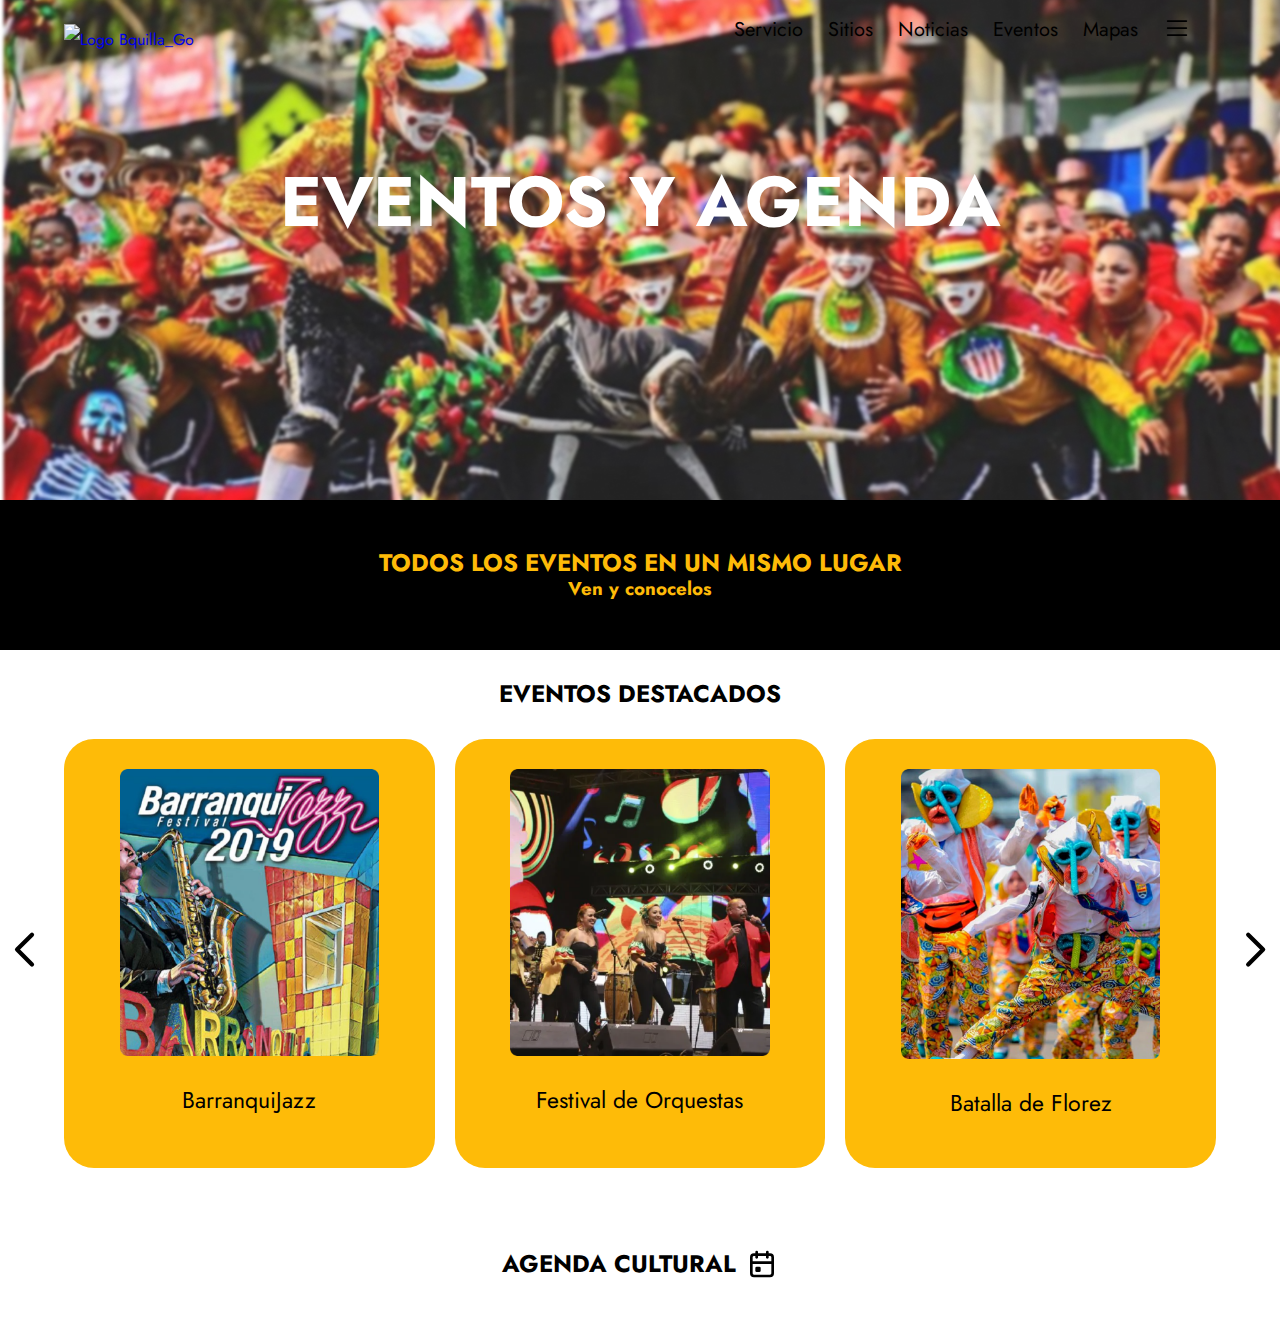
==== html/eventos.html @ a61be2a9 "adelanto eventos" ====
<!DOCTYPE html>
<html lang="en">

<head>
    <meta charset="UTF-8">
    <meta http-equiv="X-UA-Compatible" content="IE=edge">
    <meta name="viewport" content="width=device-width, initial-scale=1.0">
    <title>Eventos Bquilla-Go</title>

    <link rel="stylesheet" href="../styles/eventos.css">
    <!-- Font -->
    <link rel="preconnect" href="https://fonts.gstatic.com">
    <link href="https://fonts.googleapis.com/css2?family=Jost:wght@400;700&display=swap" rel="stylesheet">
</head>

<body>
    <header class="header">
        <div class="contenedor">
            <div class="barra">
                <div class="cont-logo">
                    <a class="logo" href="index.html">
                        <img class="logo_img" src="../images/Ventana_Principal/logoBquilla.png" alt="Logo Bquilla_Go">
                    </a>
                </div>
                <nav class="navegacion">
                    <a class="navegacion__enlace" href="#">Servicio</a>
                    <a class="navegacion__enlace" href="#">Sitios</a>
                    <a class="navegacion__enlace" href="noticias.html">Noticias</a>
                    <a class="navegacion__enlace" href="eventos.html">Eventos</a>
                    <a class="navegacion__enlace" href="#">Mapas</a>
                    <a class="navegacion__enlace" href="#">
                        <svg xmlns="http://www.w3.org/2000/svg" class="icon icon-tabler icon-tabler-menu-2" width="28"
                            height="28" viewBox="0 0 24 24" stroke-width="1.5" stroke="#000000" fill="none"
                            stroke-linecap="round" stroke-linejoin="round">
                            <path stroke="none" d="M0 0h24v24H0z" fill="none" />
                            <line x1="4" y1="6" x2="20" y2="6" />
                            <line x1="4" y1="12" x2="20" y2="12" />
                            <line x1="4" y1="18" x2="20" y2="18" />
                        </svg>
                    </a>

                </nav>
            </div>
        </div>
        <div class="header__texto">
            <h2>Eventos y Agenda</h2>
        </div>
    </header>
    <section class="frase">
        <div class="contenedor cont-frase">
            <div class="contenedor-frase">
                <h2>Todos los eventos en un mismo lugar</h1>
                    <h3>Ven y conocelos</h3>
            </div>
        </div>
    </section>
    <section class="cont-eventos">
        <div class="arrow-left">
            <svg xmlns="http://www.w3.org/2000/svg" class="h-6 w-6" fill="none" viewBox="0 0 24 24"
                stroke="currentColor">
                <path stroke-linecap="round" stroke-linejoin="round" stroke-width="2" d="M15 19l-7-7 7-7" />
            </svg>
        </div>
        <div class="arrow-right">
            <svg xmlns="http://www.w3.org/2000/svg" class="h-6 w-6" fill="none" viewBox="0 0 24 24"
                stroke="currentColor">
                <path stroke-linecap="round" stroke-linejoin="round" stroke-width="2" d="M9 5l7 7-7 7" />
            </svg>
        </div>
        <div class="contenedor c-eventos">
            <h2>Eventos Destacados</h2>
            <div class="eventos">
                <div class="evento">
                    <a href="#">
                        <div class="img-evento">
                            <img src="../images/eventos/Rectangle 9.png" alt="Festival de Orquestas">
                        </div>
                        <div class="info-evento">
                            <h3>BarranquiJazz</h3>
                        </div>
                    </a>
                </div>
                <div class="evento">
                    <a href="#">
                        <div class="img-evento">
                            <img src="../images/eventos/Rectangle 7.png" alt="Festival de Orquestas">
                        </div>
                        <div class="info-evento">
                            <a href="#">
                                <h3>Festival de Orquestas</h3>
                            </a>
                        </div>
                    </a>

                </div>
                <div class="evento">
                    <a href="#">
                        <div class="img-evento">
                            <img src="../images/eventos/Rectangle 8.png" alt="Batalla de Florez">
                        </div>
                        <div class="info-evento">
                            <a href="#">
                                <h3>Batalla de Florez</h3>
                            </a>
                        </div>
                    </a>

                </div>
            </div>
    </section>
    <section class="cont-agenda">
        <div class="contenedor c-agenda">
            <div class="titulo-agenda">
                <h2>Agenda Cultural</h2>
                <svg xmlns="http://www.w3.org/2000/svg" class="icon icon-tabler icon-tabler-calendar-event" width="32" height="32" viewBox="0 0 24 24" stroke-width="2" stroke="#000000" fill="none" stroke-linecap="round" stroke-linejoin="round">
                    <path stroke="none" d="M0 0h24v24H0z" fill="none"/>
                    <rect x="4" y="5" width="16" height="16" rx="2" />
                    <line x1="16" y1="3" x2="16" y2="7" />
                    <line x1="8" y1="3" x2="8" y2="7" />
                    <line x1="4" y1="11" x2="20" y2="11" />
                    <rect x="8" y="15" width="2" height="2" />
                  </svg>
            </div>
            <div class="schedule-container">

            </div>
        </div>
    </section>
</body>

</html>
---- styles/eventos.css ----
:root{
    --fuenteHeading: 'Jost', sans-serif;
    --moztasa: #FEBB08;
    --negro: #000000;
    --rojo: #A12428;
    --blanco: #fff;
}

html{
    box-sizing: border-box;
    font-size: 62.5%; /* 1 rem = 10px*/
}
*, *:before, *:after{
    box-sizing: inherit;
}
body{
    font-family: var(--fuenteHeading);
    font-size: 1.6rem;
    line-height: 2;
    margin: 0;
}

/* Globales */
a{
    text-decoration: none;
}
h1,h2,h3,h4{
    font-family: var(--fuenteHeading);
    line-height: 1.2;
    margin: 0;
}
p{
    font-family: var(--fuenteHeading);
    font-size: 400;
    margin: 0;
}

/* Contenedor */
.contenedor{
    width: 90%;
    margin: 0 auto;
}

/* header */
.header{
    background-image: url(../images/eventos/Eventos\ 1.png);
    height: 50rem;
    background-size: cover;
    background-repeat: no-repeat;
    background-position: center center;
}
.header__texto{
    text-align: center;
    color: var(--blanco);
    margin-top: 10rem;
}
@media (max-width: 768px) {
    .header__texto{
        margin-top: 28rem;
    }
    .header{
        height: 70rem;
    }
}
.header__texto h2{
    font-size: 7rem;
    text-transform: uppercase;
}
@media (max-width: 768px ) {
    .header__texto h2{
        font-size: 5rem;
    }
}
.barra{
    display: flex;
    justify-content: space-between;
    align-items: center;
    height: 6rem;
}
@media (max-width: 768px ) {
    .barra{
        flex-direction: column;
    }
}
.navegacion{
    /* background: chocolate;    */
    display: flex;
    align-items: center;
}
.navegacion a{
    /* margin-right: 2.5rem; */
    margin: 0 2.5rem 0 0;
    color: var(--negro);
    font-size: 2rem;
    width: 50%;
}
.navegacion a:hover{
    color: var(--blanco);
}
.navegacion .navegacion__enlace:last-child{
    margin-top: 10px;
}

@media (max-width: 768px) {
    .navegacion .navegacion__enlace:last-child{
        margin-top: 0px;
        margin-left: 26px;
    }
}
.barra>a{
    margin: 0;
}
.cont-logo{
    display: flex;
    justify-content: left;
    align-items: center;
}
.logo img{
    /* margin: 0; */
    margin-top: 20px;
    width: 195.281px;
    height: 75.016px;
    object-fit: cover;
}
@media (max-width: 768px) {
    .logo{
        display: flex;
        justify-content: center;
        align-content: center;
    }
    .logo img{
       width: 170.094px;
       height: 75.016px;
       margin: initial;
    }
    .navegacion{
        flex-direction: column;
        justify-content: center;
        align-items: center;
    }
}

/* Frase */
.frase{
    background: var(--negro);
    height: 15rem;
}
.cont-frase{
    height: 15rem;
    display: flex;
    justify-content: center;
    align-items: center;
}
.contenedor-frase{
    text-align: center;
}
.contenedor-frase h2{
    color: var(--moztasa);
    text-transform: uppercase;
    font-weight: bold;
}
.contenedor-frase h3{
    color: var(--moztasa);
}

/* Eventos destacados */
.cont-eventos{
    padding-bottom: 3rem;
    position: relative;
}

/* flechas */
.arrow-left{
    position: absolute;
    width: 4%;
    left: 0;
    top: 50%;
}
.arrow-right{
    width: 4%;
    position: absolute;
    right: 0;
    top: 50%;
}
@media (max-width: 768px) {
    .arrow-left{
        visibility: hidden;
    }
    .arrow-right{
        visibility: hidden;
    }
}

/* Eventos */
.c-eventos{
    text-align: center;
}
.c-eventos > h2{
    text-align: center;
    padding: 3rem 0;
    text-transform: uppercase;
}
.eventos{
    display: grid;
    grid-template-columns: repeat(3,1fr);
    gap: 2rem;
}
@media (max-width: 768px ) {
    .eventos{
        grid-template-columns: 1fr;
    }
}
.evento{
    background: var(--moztasa);
    padding-top: 3rem;
    padding-bottom: 5rem;
    border-radius: 3rem;
}
/* .evento:hover{
    cursor: pointer;
} */
.img-evento img{
    width: 70%;
}
.info-evento{
    display: flex;
    justify-content: center;
    align-items: center;
}
.info-evento h3{
    margin-top: 2rem;
    font-weight: normal;
    color: var(--negro);
    font-size: 2.3rem;
}
.info-evento h3:hover{
    color: gray;
}

/* Agenda */
.cont-agenda{
    padding: 5rem 0;
}
.c-agenda .titulo-agenda{
    display: flex;
    justify-content: center;
    align-items: center;
    gap: 1rem;
}
.titulo-agenda h2{
    text-transform: uppercase;
}
/* Agenda */
.schedule-container{
    background: var(--rojo);
}
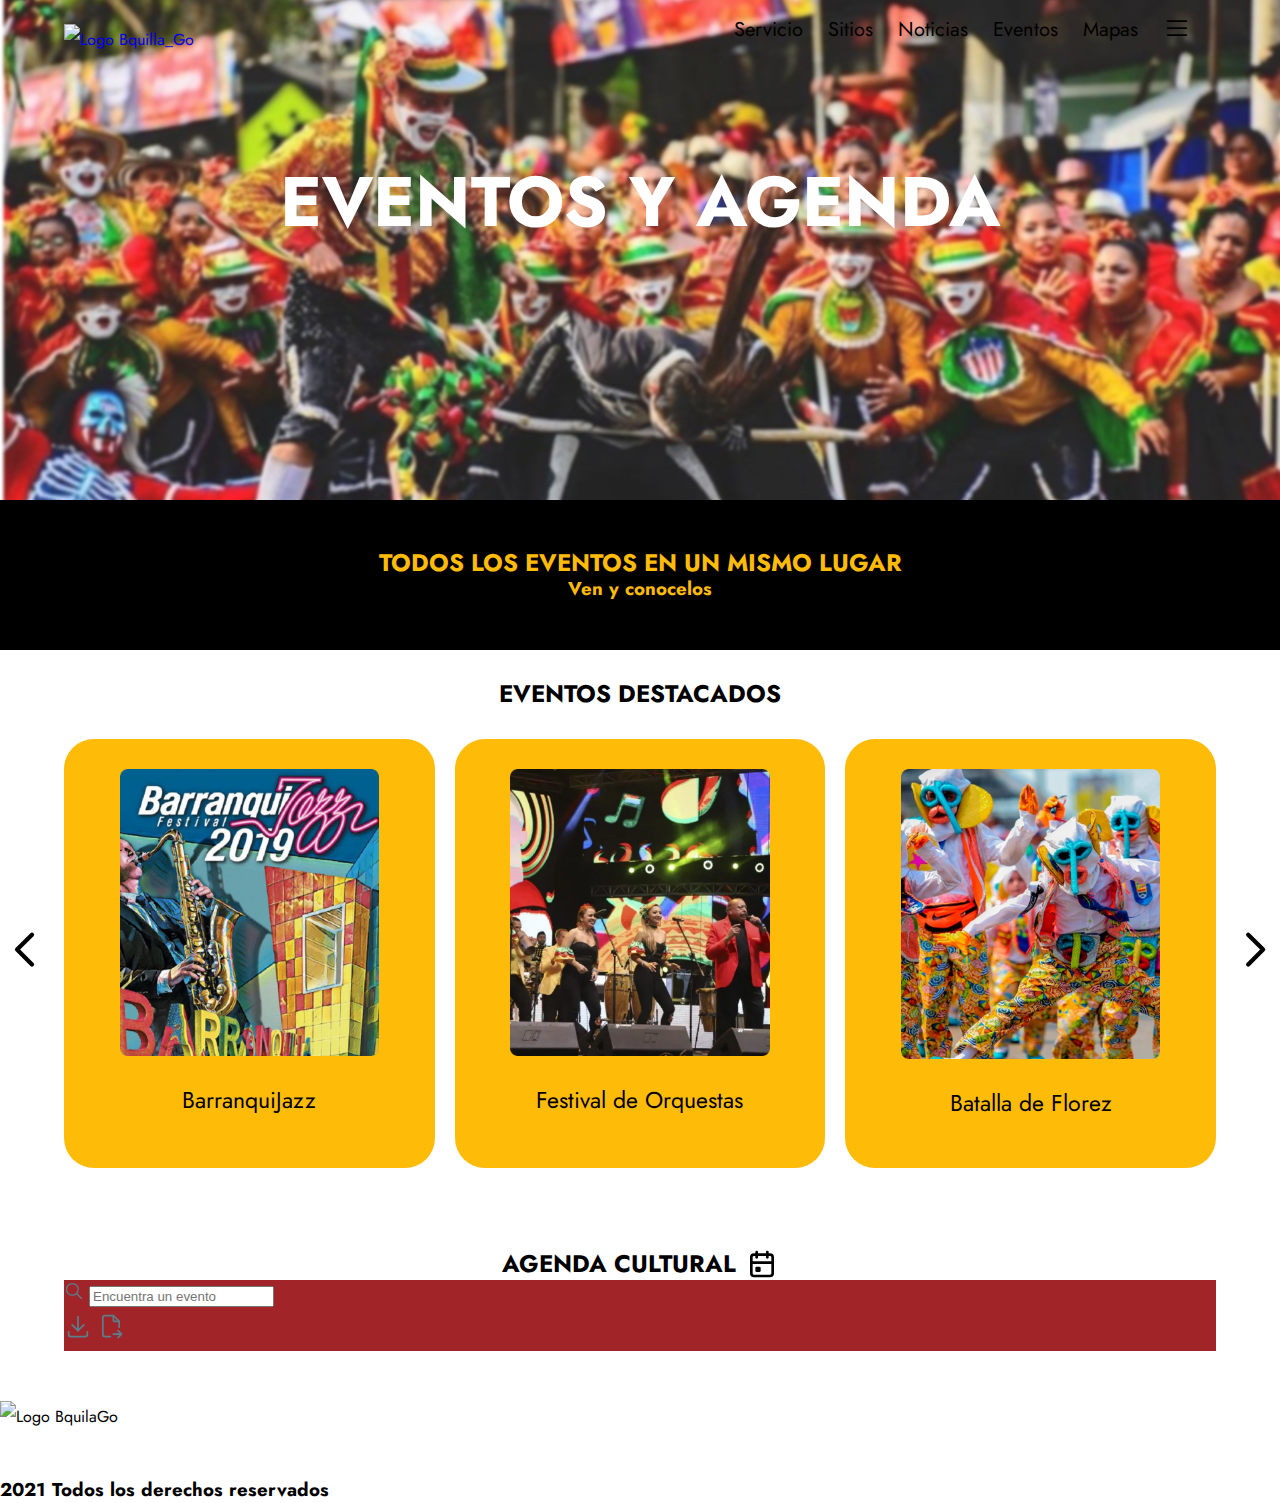
==== commit 225b0861: "Agregue links de inicio de sesion en login e ingrese redes sociales" ====
--- a/html/eventos.html
+++ b/html/eventos.html
@@ -11,6 +11,13 @@
     <!-- Font -->
     <link rel="preconnect" href="https://fonts.gstatic.com">
     <link href="https://fonts.googleapis.com/css2?family=Jost:wght@400;700&display=swap" rel="stylesheet">
+    <link rel="shortcut icon" type="image/jpg" href="../images/login/logo.png" />
+
+    <!-- Calendar -->
+    <link rel="stylesheet" href="../styles/calendar/evo-calendar.min.css">
+    <link rel="stylesheet" href="../styles/calendar/evo-calendar.royal-navy.min.css">
+
+
 </head>
 
 <body>
@@ -71,7 +78,7 @@
             <h2>Eventos Destacados</h2>
             <div class="eventos">
                 <div class="evento">
-                    <a href="#">
+                    <a href="evento.html">
                         <div class="img-evento">
                             <img src="../images/eventos/Rectangle 9.png" alt="Festival de Orquestas">
                         </div>
@@ -86,7 +93,7 @@
                             <img src="../images/eventos/Rectangle 7.png" alt="Festival de Orquestas">
                         </div>
                         <div class="info-evento">
-                            <a href="#">
+                            <a href="evento.html">
                                 <h3>Festival de Orquestas</h3>
                             </a>
                         </div>
@@ -99,7 +106,7 @@
                             <img src="../images/eventos/Rectangle 8.png" alt="Batalla de Florez">
                         </div>
                         <div class="info-evento">
-                            <a href="#">
+                            <a href="evento.html">
                                 <h3>Batalla de Florez</h3>
                             </a>
                         </div>
@@ -112,20 +119,120 @@
         <div class="contenedor c-agenda">
             <div class="titulo-agenda">
                 <h2>Agenda Cultural</h2>
-                <svg xmlns="http://www.w3.org/2000/svg" class="icon icon-tabler icon-tabler-calendar-event" width="32" height="32" viewBox="0 0 24 24" stroke-width="2" stroke="#000000" fill="none" stroke-linecap="round" stroke-linejoin="round">
-                    <path stroke="none" d="M0 0h24v24H0z" fill="none"/>
+                <svg xmlns="http://www.w3.org/2000/svg" class="icon icon-tabler icon-tabler-calendar-event" width="32"
+                    height="32" viewBox="0 0 24 24" stroke-width="2" stroke="#000000" fill="none" stroke-linecap="round"
+                    stroke-linejoin="round">
+                    <path stroke="none" d="M0 0h24v24H0z" fill="none" />
                     <rect x="4" y="5" width="16" height="16" rx="2" />
                     <line x1="16" y1="3" x2="16" y2="7" />
                     <line x1="8" y1="3" x2="8" y2="7" />
                     <line x1="4" y1="11" x2="20" y2="11" />
                     <rect x="8" y="15" width="2" height="2" />
+                </svg>
+            </div>
+            <div class="schedule-container">
+                <div class="botones-agenda">
+                    <div class="search-barra">
+                        <svg xmlns="http://www.w3.org/2000/svg" class="icon icon-tabler icon-tabler-search" width="20" height="20" viewBox="0 0 24 24" stroke-width="1.5" stroke="#597e8d" fill="none" stroke-linecap="round" stroke-linejoin="round">
+                            <path stroke="none" d="M0 0h24v24H0z" fill="none"/>
+                            <circle cx="10" cy="10" r="7" />
+                            <line x1="21" y1="21" x2="15" y2="15" />
+                          </svg>
+                        <input  type="search" autocomplete="off" spellcheck="false" role="combobox"
+                            placeholder="Encuentra un evento">
+                    </div>
+                    <div class="icons-agenda">
+                        <a href="#">
+                            <svg xmlns="http://www.w3.org/2000/svg" class="icon icon-tabler icon-tabler-download" width="28" height="28" viewBox="0 0 24 24" stroke-width="1.5" stroke="#597e8d" fill="none" stroke-linecap="round" stroke-linejoin="round">
+                                <path stroke="none" d="M0 0h24v24H0z" fill="none"/>
+                                <path d="M4 17v2a2 2 0 0 0 2 2h12a2 2 0 0 0 2 -2v-2" />
+                                <polyline points="7 11 12 16 17 11" />
+                                <line x1="12" y1="4" x2="12" y2="16" />
+                              </svg>
+                        </a>
+                        <a href="#">
+                            <svg xmlns="http://www.w3.org/2000/svg" class="icon icon-tabler icon-tabler-file-export" width="28" height="28" viewBox="0 0 24 24" stroke-width="1.5" stroke="#597e8d" fill="none" stroke-linecap="round" stroke-linejoin="round">
+                                <path stroke="none" d="M0 0h24v24H0z" fill="none"/>
+                                <path d="M14 3v4a1 1 0 0 0 1 1h4" />
+                                <path d="M11.5 21h-4.5a2 2 0 0 1 -2 -2v-14a2 2 0 0 1 2 -2h7l5 5v5m-5 6h7m-3 -3l3 3l-3 3" />
+                              </svg>
+                        </a>
+
+                    </div>
+                </div>
+                <div id="calendar"></div>
+            </div>
+        </div>
+    </section>
+    <footer>
+        <div class="logo-footer">
+            <img src="../images/Ventana_Principal/logoBquillaBlanco.png" alt="Logo BquilaGo">
+        </div>
+        <div class="logos-footer">
+            <a class="brands-footer" href="#">
+                <svg xmlns="http://www.w3.org/2000/svg" class="icon icon-tabler icon-tabler-brand-instagram" width="35" height="35" viewBox="0 0 24 24" stroke-width="2" stroke="#ffffff" fill="none" stroke-linecap="round" stroke-linejoin="round">
+                    <path stroke="none" d="M0 0h24v24H0z" fill="none"/>
+                    <rect x="4" y="4" width="16" height="16" rx="4" />
+                    <circle cx="12" cy="12" r="3" />
+                    <line x1="16.5" y1="7.5" x2="16.5" y2="7.501" />
                   </svg>
-            </div>
-            <div class="schedule-container">
-
-            </div>
-        </div>
-    </section>
+            </a>
+            <a class="brands-footer" href="#">
+                <svg xmlns="http://www.w3.org/2000/svg" class="icon icon-tabler icon-tabler-brand-facebook" width="35" height="35" viewBox="0 0 24 24" stroke-width="2" stroke="#ffffff" fill="none" stroke-linecap="round" stroke-linejoin="round">
+                    <path stroke="none" d="M0 0h24v24H0z" fill="none"/>
+                    <path d="M7 10v4h3v7h4v-7h3l1 -4h-4v-2a1 1 0 0 1 1 -1h3v-4h-3a5 5 0 0 0 -5 5v2h-3" />
+                  </svg>
+            </a>
+            <a class="brands-footer" href="#">
+                <svg xmlns="http://www.w3.org/2000/svg" class="icon icon-tabler icon-tabler-brand-twitter" width="35" height="35" viewBox="0 0 24 24" stroke-width="2" stroke="#ffffff" fill="none" stroke-linecap="round" stroke-linejoin="round">
+                    <path stroke="none" d="M0 0h24v24H0z" fill="none"/>
+                    <path d="M22 4.01c-1 .49 -1.98 .689 -3 .99c-1.121 -1.265 -2.783 -1.335 -4.38 -.737s-2.643 2.06 -2.62 3.737v1c-3.245 .083 -6.135 -1.395 -8 -4c0 0 -4.182 7.433 4 11c-1.872 1.247 -3.739 2.088 -6 2c3.308 1.803 6.913 2.423 10.034 1.517c3.58 -1.04 6.522 -3.723 7.651 -7.742a13.84 13.84 0 0 0 .497 -3.753c-.002 -.249 1.51 -2.772 1.818 -4.013z" />
+                  </svg>
+            </a>
+        </div>
+        <h3>2021 Todos los derechos reservados</h3>
+    </footer>
+
+
+    <!-- JS calendar -->
+    <!--https://github.com/edlynvillegas/evo-calendar  -->
+    <!--https://edlynvillegas.github.io/evo-calendar/  -->
+    <!-- https://www.youtube.com/watch?v=vNS6ghNsg3c -->
+
+    <script src="https://cdn.jsdelivr.net/npm/jquery@3.4.1/dist/jquery.min.js"></script>
+    <script src="../JS/evo-calendar.min.js"></script>
+    <script>
+        $(document).ready(function () {
+            $('#calendar').evoCalendar({
+                // settingName: settingValue
+                theme: "Royal Navy",
+                language: "es",
+                sidebarDisplayDefault: true,
+                sidebarToggler: false,
+                eventDisplayDefault: false,
+                eventListToggler: true,
+                calendarEvents: [
+                    {
+                        id: 'event1', // Event's ID (required)
+                        name: "Batalla de Florez", // Event name (required)
+                        date: "February/13/2021", // Event date (required)
+                        type: "Carnival", // Event type (required)
+                        everyYear: true // Same event every year (optional)
+                    },
+                    {
+                        name: "Gran Parada de tradición",
+                        badge: "02/13 - 02/15", // Event badge (optional)
+                        date: ["February/14/2021", "February/15/2021"], // Date range
+                        description: "", // Event description (optional)
+                        type: "Carnival",
+                        color: "#63d867" // Event custom color (optional)
+                    }
+                ]
+            })
+        })
+    </script>
+
+
 </body>
 
 </html>